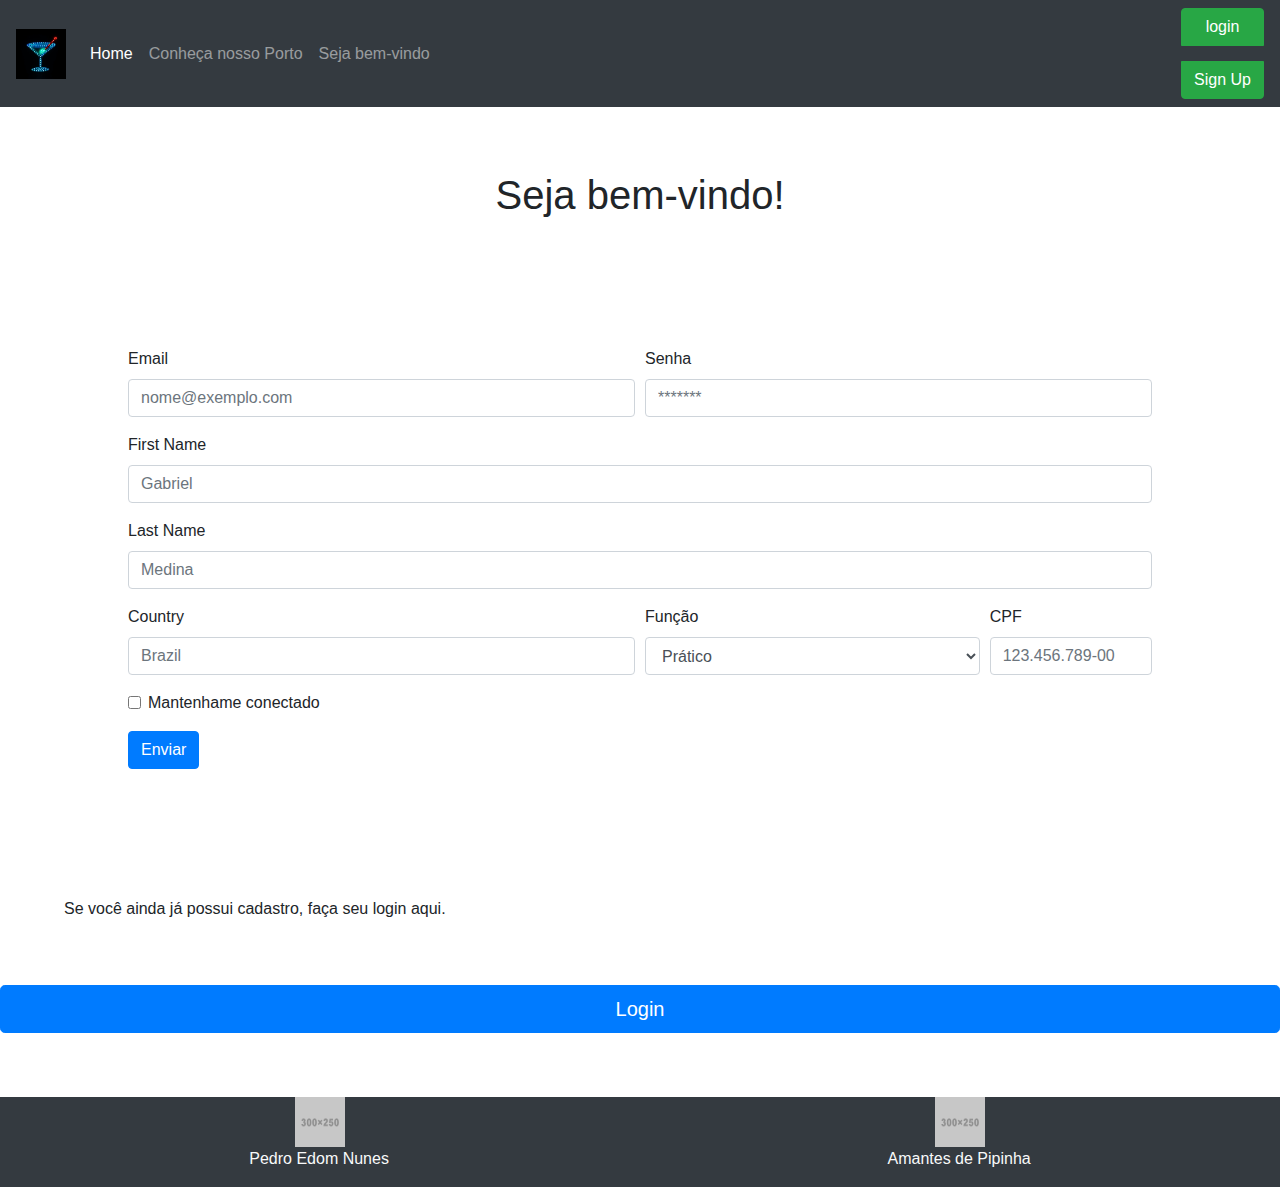
==== cadastro.html @ 04ec8377 "Add files via upload" ====
<!DOCTYPE html>
<html lang="en">
<head>
    <meta charset="UTF-8">
    <meta name="viewport" content="width=device-width, initial-scale=1.0">
    <meta http-equiv="X-UA-Compatible" content="ie=edge">
    <meta name="viewport" content="width=device-width, initial-scale=1, shrink-to-fit=no">
    <link rel="stylesheet" href="https://stackpath.bootstrapcdn.com/bootstrap/4.3.1/css/bootstrap.min.css" integrity="sha384-ggOyR0iXCbMQv3Xipma34MD+dH/1fQ784/j6cY/iJTQUOhcWr7x9JvoRxT2MZw1T" crossorigin="anonymous">
    <link rel="stylesheet" href="login.css">
    <title>Tecno Porto</title>
</head>
<body>
        <header>
                <nav class="navbar navbar-expand-lg navbar-dark bg-dark">
                        <button class="navbar-toggler" type="button" data-toggle="collapse" data-target="#navbarTogglerDemo03" aria-controls="navbarTogglerDemo03" aria-expanded="false" aria-label="Toggle navigation">
                          <span class="navbar-toggler-icon"></span>
                        </button>
                    
                        <a class="navbar-brand" href="index.html">
                            <img src="img.jpg" width="50" height="50" alt="Não foi possivel achar a imagem" >
                        </a>
    
                      
                        <div class="collapse navbar-collapse" id="navbarTogglerDemo03">
                          <ul class="navbar-nav mr-auto mt-2 mt-lg-0">
                            <li class="nav-item active">
                              <a class="nav-link" href="index.html">Home <span class="sr-only">(current)</span></a>
                            </li>
                            <li class="nav-item">
                              <a class="nav-link" href="conhecer.html">Conheça nosso Porto</a>
                            </li>
                            <li class="nav-item">
                              <a class="nav-link" href="login.html">Seja bem-vindo</a>
                            </li>
                          </ul>
                        </div>
                        <div class="btn-group-vertical">
                                <a class="btn btn-success" href="login.html" role="button">login</a>
                                <p></p>
                                <a class="btn btn-success" href="cadastro.html" role="button">Sign Up</a>
                        </div>
                      </nav>
        </header>

        <h1 class="text-center">Seja bem-vindo!</h1>

        <form>
                <div class="form-row">
                  <div class="form-group col-md-6">
                    <label for="inputEmail4">Email</label>
                    <input type="email" class="form-control" id="inputEmail4" placeholder="nome@exemplo.com">
                  </div>
                  <div class="form-group col-md-6">
                    <label for="inputPassword4">Senha</label>
                    <input type="password" class="form-control" id="inputPassword4" placeholder="*******">
                  </div>
                </div>
                <div class="form-group">
                  <label for="inputAddress">First Name</label>
                  <input type="text" class="form-control" id="inputAddress" placeholder="Gabriel">
                </div>
                <div class="form-group">
                  <label for="inputAddress2">Last Name</label>
                  <input type="text" class="form-control" id="inputAddress2" placeholder="Medina">
                </div>
                <div class="form-row">
                  <div class="form-group col-md-6">
                    <label for="inputCity">Country</label>
                    <input type="text" class="form-control" id="inputCountry" placeholder="Brazil">
                  </div>
                  <div class="form-group col-md-4">
                    <label for="inputState">Função</label>
                    <select id="inputState" class="form-control">
                      <option selected>Prático</option>
                      <option>Empresa</option>
                      <option>Usario</option>
                      <option>Administrador</option>
                    </select>
                  </div>
                  <div class="form-group col-md-2">
                    <label for="inputZip">CPF</label>
                    <input type="text" class="form-control" id="inputCPF" placeholder="123.456.789-00">
                  </div>
                </div>
                <div class="form-group">
                  <div class="form-check">
                    <input class="form-check-input" type="checkbox" id="gridCheck">
                    <label class="form-check-label" for="gridCheck">
                      Mantenhame conectado
                    </label>
                  </div>
                </div>
                <button type="submit" class="btn btn-primary">Enviar</button>
              </form>

              <p id="cadastro">Se você ainda já possui cadastro, faça seu login aqui.</p>

              <a href="login.html" class="btn btn-primary btn-lg btn-block" tabindex="-1" role="button" aria-disabled="false">Login</a>
      

        <footer class="text-light bg-dark">
                <div id="placeholder" class="d-flex justify-content-around">
                    <img id="img1" src="300x250.png" width="50" height="50" alt="Não foi possivel necontrar uma imagem">
                    <img id="img2" src="300x250.png" width="50" height="50" alt="Não foi possivel necontrar uma imagem">
                </div>
                <div id="left" class="d-flex justify-content-around">
                    <p>Pedro Edom Nunes</p>
                    <p>Amantes de Pipinha</p>
                </div>
        </footer>



        <script src="https://code.jquery.com/jquery-3.3.1.slim.min.js" integrity="sha384-q8i/X+965DzO0rT7abK41JStQIAqVgRVzpbzo5smXKp4YfRvH+8abtTE1Pi6jizo" crossorigin="anonymous">
        </script>
        <script src="https://cdnjs.cloudflare.com/ajax/libs/popper.js/1.14.7/umd/popper.min.js" integrity="sha384-UO2eT0CpHqdSJQ6hJty5KVphtPhzWj9WO1clHTMGa3JDZwrnQq4sF86dIHNDz0W1" crossorigin="anonymous">
        </script>
        <script src="https://stackpath.bootstrapcdn.com/bootstrap/4.3.1/js/bootstrap.min.js" integrity="sha384-JjSmVgyd0p3pXB1rRibZUAYoIIy6OrQ6VrjIEaFf/nJGzIxFDsf4x0xIM+B07jRM" crossorigin="anonymous">
        </script>
</body>
</html>
---- login.css ----
form {
    margin: 10% 10% 10% 10%;
}
h1 {
    margin-top: 5%;
}
footer {
    margin-top: 5%;
}
#cadastro {
    margin: 5% 5% 5% 5%;
}
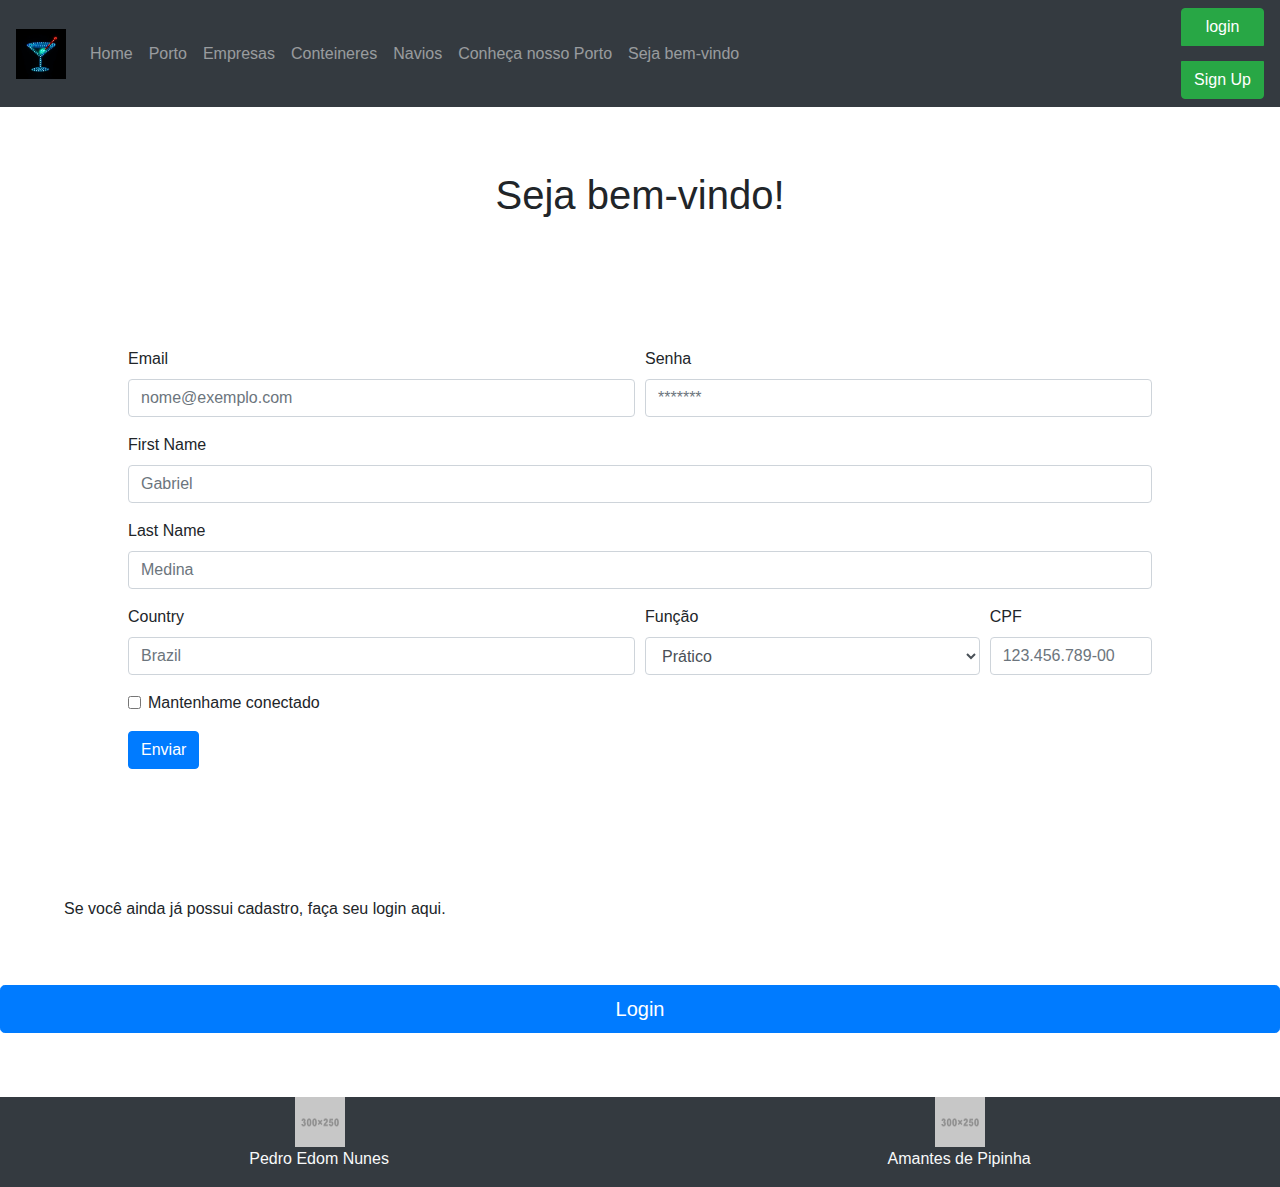
==== commit 9667e41e: "Update cadastro.html" ====
--- a/cadastro.html
+++ b/cadastro.html
@@ -23,8 +23,20 @@
                       
                         <div class="collapse navbar-collapse" id="navbarTogglerDemo03">
                           <ul class="navbar-nav mr-auto mt-2 mt-lg-0">
-                            <li class="nav-item active">
-                              <a class="nav-link" href="index.html">Home <span class="sr-only">(current)</span></a>
+                            <li class="nav-item">
+                              <a class="nav-link" href="index.html">Home</a>
+                            </li>
+                              <li class="nav-item">
+                              <a class="nav-link" href="geral.html">Porto</a>
+                            </li>
+                               <li class="nav-item">
+                              <a class="nav-link" href="empresas.html">Empresas</a>
+                            </li>
+                               <li class="nav-item">
+                              <a class="nav-link" href="conteineres.html">Conteineres</a>
+                            </li>
+                               <li class="nav-item">
+                              <a class="nav-link" href="navio.html">Navios</a>
                             </li>
                             <li class="nav-item">
                               <a class="nav-link" href="conhecer.html">Conheça nosso Porto</a>
@@ -118,4 +130,4 @@
         <script src="https://stackpath.bootstrapcdn.com/bootstrap/4.3.1/js/bootstrap.min.js" integrity="sha384-JjSmVgyd0p3pXB1rRibZUAYoIIy6OrQ6VrjIEaFf/nJGzIxFDsf4x0xIM+B07jRM" crossorigin="anonymous">
         </script>
 </body>
-</html>+</html>
--- a/login.css
+++ b/login.css
@@ -1,12 +1 @@
-form {
-    margin: 10% 10% 10% 10%;
-}
-h1 {
-    margin-top: 5%;
-}
-footer {
-    margin-top: 5%;
-}
-#cadastro {
-    margin: 5% 5% 5% 5%;
-}+form{margin: 10% 10% 10% 10%;}h1{margin-top: 5%;}footer{margin-top: 5%;}#cadastro{margin: 5% 5% 5% 5%;}
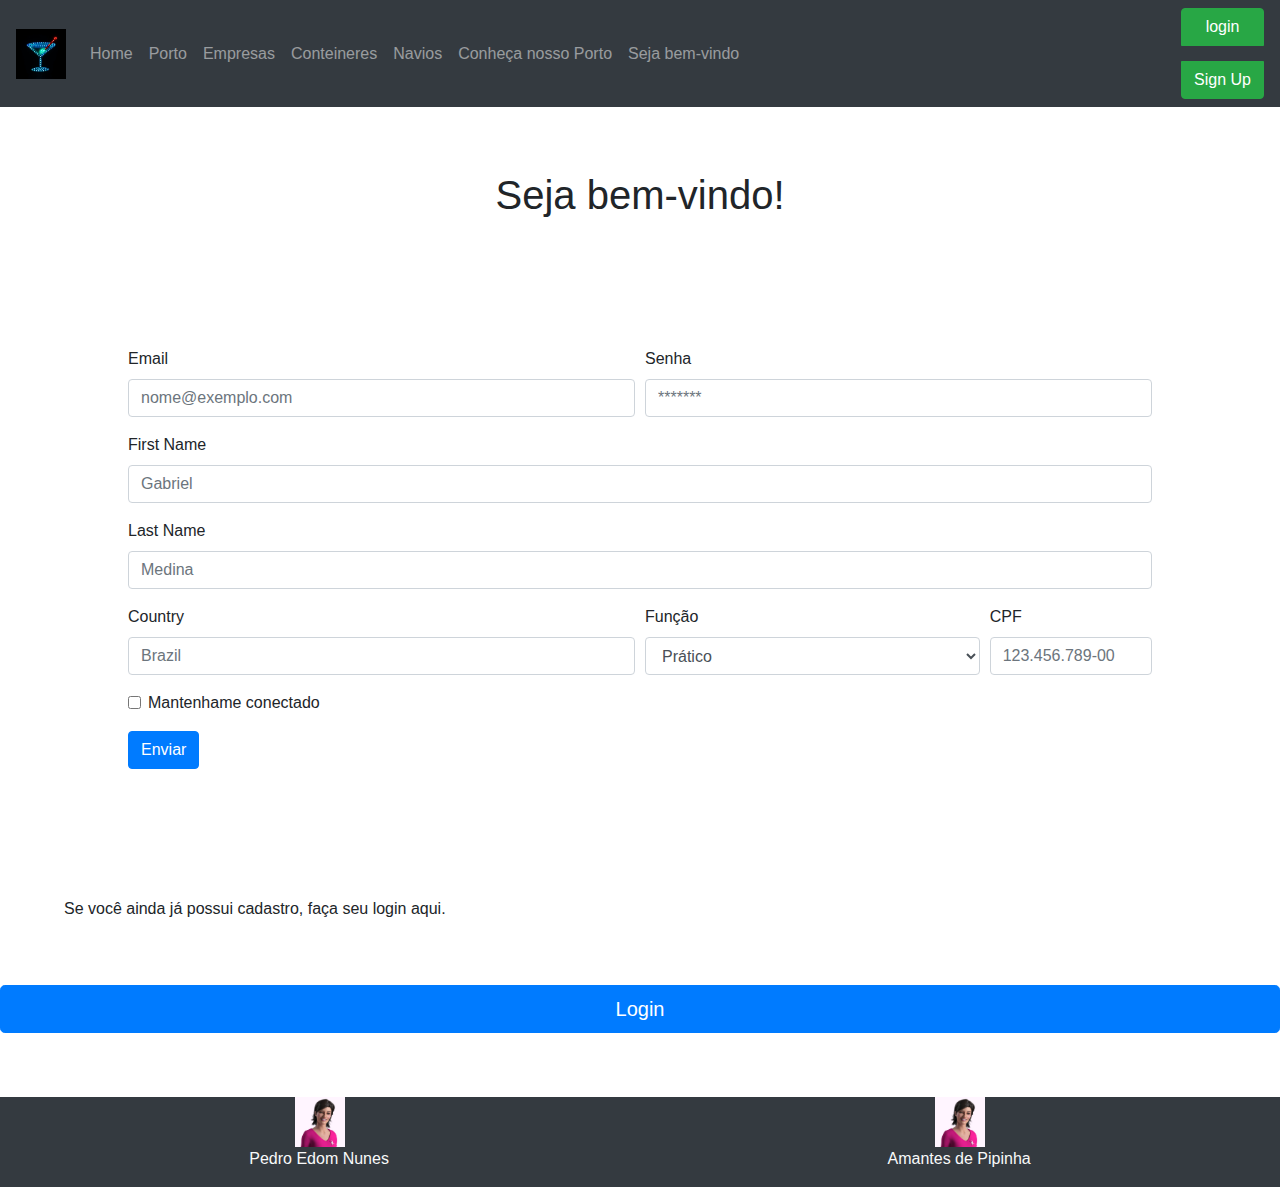
==== commit c1aad542: "Add files via upload" ====
--- a/cadastro.html
+++ b/cadastro.html
@@ -33,7 +33,7 @@
                               <a class="nav-link" href="empresas.html">Empresas</a>
                             </li>
                                <li class="nav-item">
-                              <a class="nav-link" href="conteineres.html">Conteineres</a>
+                              <a class="nav-link" href="conteinere.html">Conteineres</a>
                             </li>
                                <li class="nav-item">
                               <a class="nav-link" href="navio.html">Navios</a>
@@ -111,9 +111,9 @@
       
 
         <footer class="text-light bg-dark">
-                <div id="placeholder" class="d-flex justify-content-around">
-                    <img id="img1" src="300x250.png" width="50" height="50" alt="Não foi possivel necontrar uma imagem">
-                    <img id="img2" src="300x250.png" width="50" height="50" alt="Não foi possivel necontrar uma imagem">
+                <div id="placeholder" class="d-flex justify-content-around mt-2">
+                    <img id="img1" src="perfil.jpeg" width="50" height="50" alt="Não foi possivel necontrar uma imagem">
+                    <img id="img2" src="perfil.jpeg" width="50" height="50" alt="Não foi possivel necontrar uma imagem">
                 </div>
                 <div id="left" class="d-flex justify-content-around">
                     <p>Pedro Edom Nunes</p>
